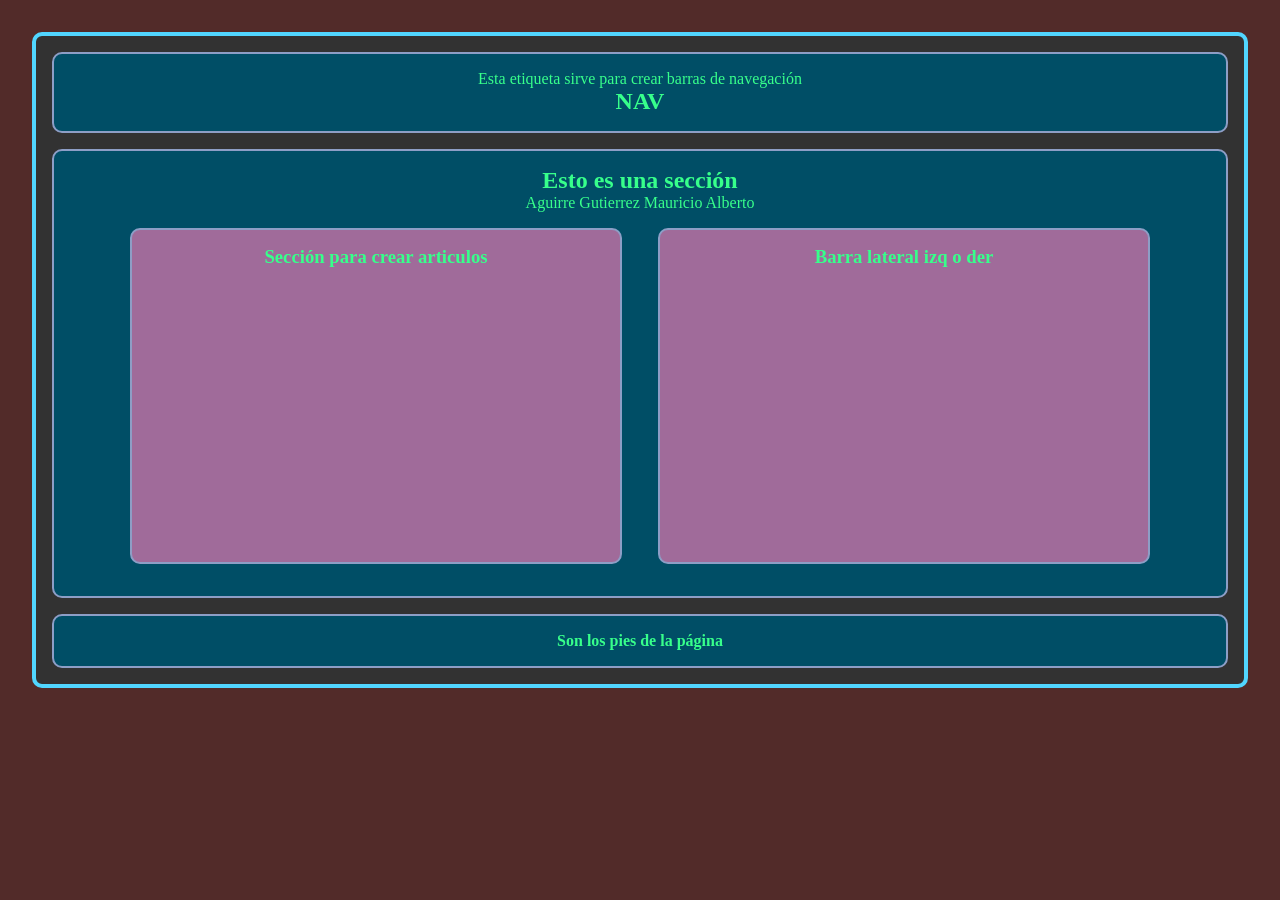
==== index.html @ b385bb75 "Mi primera pagina" ====
<!DOCTYPE html>
<html lang="en">
<head>
    <meta charset="UTF-8">
    <meta http-equiv="X-UA-Compatible" content="IE=edge">
    <meta name="viewport" content="width=device-width, initial-scale=1.0">
    <title>Mi primera Página en HTML5</title>
    <link rel="stylesheet" href="./CSS/masterstyle.css">
</head>
<body>

    <div class="main-container" >

        <nav>
            <p>Esta etiqueta sirve para crear barras de navegación </p>
            <h1>NAV</h1>
        </nav>

        <section>
            <h2>Esto es una sección</h2>
            <p>Aguirre Gutierrez Mauricio Alberto</p>
            <article>
                <h3>Sección para crear articulos</h3>
            </article>
            <aside>
                <h3>Barra lateral izq o der</h3>
            </aside>
        </section>

        <footer>
            <h4>Son los pies de la página</h4>
        </footer>

    </div>
    
</body>
</html>
---- CSS/masterstyle.css ----
*{
    padding:0;
    margin:0;
    color:#37FF8B;
    text-align: center;
}

html, body{
    background-color: #522B29;
}

.main-container{
    border:4px solid #51D6FF;
    border-radius: 10px;
    margin: 2rem;
    background-color: rgb(50, 50, 50);
}

nav, section, footer, article, aside{
    border: 2px solid #8D9EC6;
    margin: 1rem;
    border-radius: 10px;
    padding: 1rem;
}

article, aside{
    width:40%;
    display: inline-block;
    height: 300px;
    background-color: #A06B9A;

}

nav, section, footer{
    background-color: #004E66;
}
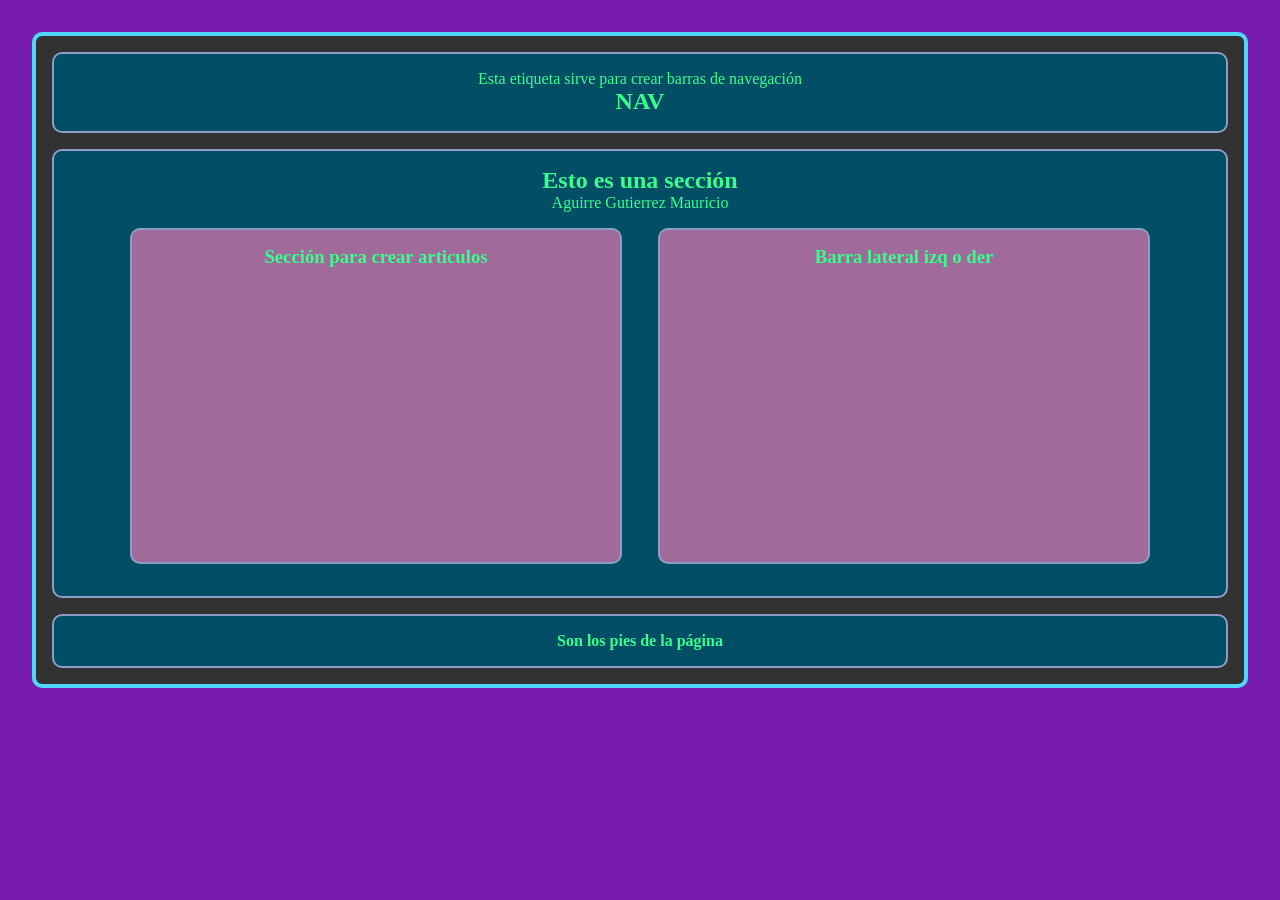
==== commit 147f9337: "cambio" ====
--- a/index.html
+++ b/index.html
@@ -18,7 +18,7 @@
 
         <section>
             <h2>Esto es una sección</h2>
-            <p>Aguirre Gutierrez Mauricio Alberto</p>
+            <p>Aguirre Gutierrez Mauricio</p>
             <article>
                 <h3>Sección para crear articulos</h3>
             </article>
@@ -34,4 +34,14 @@
     </div>
     
 </body>
-</html>+</html>
+
+
+<!DOCTYPE html>
+<html lang="en">
+<head>
+    <meta charset="UTF-8">
+    <meta http-equiv="X-UA-Compatible" content="IE=edge">
+    <meta name="viewport" content="width=device-width, initial-scale=1.0">
+    <title>Document</title>
+</head>
--- a/CSS/masterstyle.css
+++ b/CSS/masterstyle.css
@@ -6,7 +6,7 @@
 }
 
 html, body{
-    background-color: #522B29;
+    background-color: #781cad;
 }
 
 .main-container{
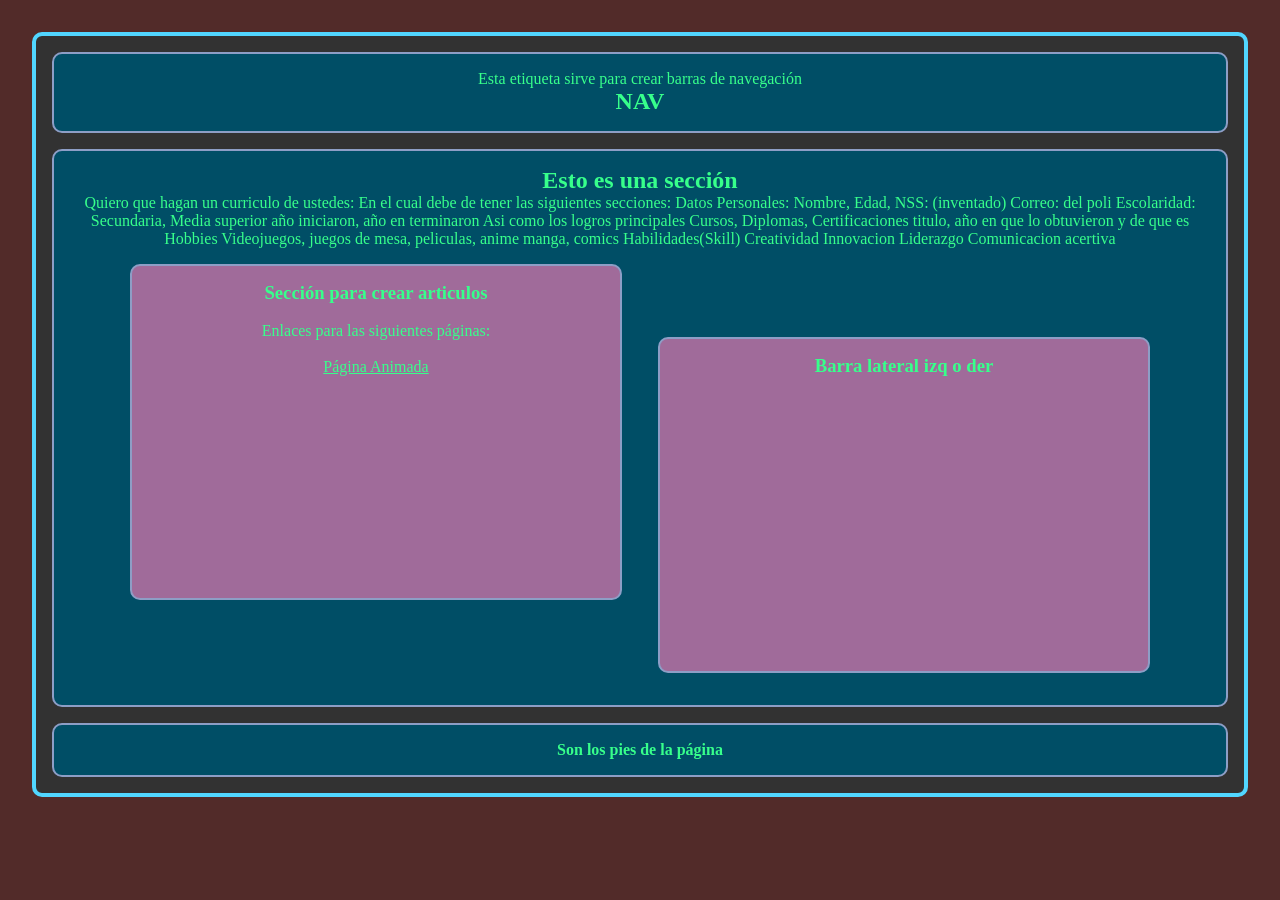
==== commit 313dce7a: "cambios 2" ====
--- a/index.html
+++ b/index.html
@@ -1,4 +1,4 @@
-<!DOCTYPE html>
+<!--<!DOCTYPE html>
 <html lang="en">
 <head>
     <meta charset="UTF-8">
@@ -44,4 +44,75 @@
     <meta http-equiv="X-UA-Compatible" content="IE=edge">
     <meta name="viewport" content="width=device-width, initial-scale=1.0">
     <title>Document</title>
-</head>+</head>-->
+<!DOCTYPE html>
+<html lang="en">
+<head>
+    <meta charset="UTF-8">
+    <meta http-equiv="X-UA-Compatible" content="IE=edge">
+    <meta name="viewport" content="width=device-width, initial-scale=1.0">
+    <title>Mi primera Página en HTML5</title>
+    <link rel="stylesheet" href="./CSS/masterstyle.css">
+</head>
+<body>
+
+    <div class="main-container" >
+
+        <nav>
+            <p>Esta etiqueta sirve para crear barras de navegación </p>
+            <h1>NAV</h1>
+        </nav>
+
+        <section>
+            <h2>Esto es una sección</h2>
+            <p>
+                Quiero que hagan un curriculo de ustedes:
+
+                En el cual debe de tener las siguientes secciones:
+
+                Datos Personales:
+                Nombre, Edad, NSS: (inventado) 
+                Correo: del poli
+
+                Escolaridad:
+                Secundaria, Media superior
+                año iniciaron, año en terminaron
+                Asi como los logros principales
+
+                Cursos, Diplomas, Certificaciones
+                titulo, año en que lo obtuvieron y de que es
+
+                Hobbies
+                Videojuegos, juegos de mesa, peliculas, anime
+                manga, comics
+
+                Habilidades(Skill)
+                Creatividad
+                Innovacion
+                Liderazgo
+                Comunicacion acertiva
+                
+
+
+            </p>
+            <article>
+                <h3>Sección para crear articulos</h3>
+                <br>
+                <p>Enlaces para las siguientes páginas:</p>
+                <br>
+                <a href="animacion.html" >Página Animada</a>
+
+            </article>
+            <aside>
+                <h3>Barra lateral izq o der</h3>
+            </aside>
+        </section>
+
+        <footer>
+            <h4>Son los pies de la página</h4>
+        </footer>
+
+    </div>
+    
+</body>
+</html>
--- a/CSS/masterstyle.css
+++ b/CSS/masterstyle.css
@@ -1,4 +1,4 @@
-*{
+/**{
     padding:0;
     margin:0;
     color:#37FF8B;
@@ -33,4 +33,40 @@
 
 nav, section, footer{
     background-color: #004E66;
+}*/
+*{
+    padding:0;
+    margin:0;
+    color:#37FF8B;
+    text-align: center;
+}
+
+html, body{
+    background-color: #522B29;
+}
+
+.main-container{
+    border:4px solid #51D6FF;
+    border-radius: 10px;
+    margin: 2rem;
+    background-color: rgb(50, 50, 50);
+}
+
+nav, section, footer, article, aside{
+    border: 2px solid #8D9EC6;
+    margin: 1rem;
+    border-radius: 10px;
+    padding: 1rem;
+}
+
+article, aside{
+    width:40%;
+    display: inline-block;
+    height: 300px;
+    background-color: #A06B9A;
+
+}
+
+nav, section, footer{
+    background-color: #004E66;
 }
--- a/CSS/masterstyle.css
+++ b/CSS/masterstyle.css
@@ -1,4 +1,4 @@
-*{
+/**{
     padding:0;
     margin:0;
     color:#37FF8B;
@@ -33,4 +33,40 @@
 
 nav, section, footer{
     background-color: #004E66;
+}*/
+*{
+    padding:0;
+    margin:0;
+    color:#37FF8B;
+    text-align: center;
+}
+
+html, body{
+    background-color: #522B29;
+}
+
+.main-container{
+    border:4px solid #51D6FF;
+    border-radius: 10px;
+    margin: 2rem;
+    background-color: rgb(50, 50, 50);
+}
+
+nav, section, footer, article, aside{
+    border: 2px solid #8D9EC6;
+    margin: 1rem;
+    border-radius: 10px;
+    padding: 1rem;
+}
+
+article, aside{
+    width:40%;
+    display: inline-block;
+    height: 300px;
+    background-color: #A06B9A;
+
+}
+
+nav, section, footer{
+    background-color: #004E66;
 }
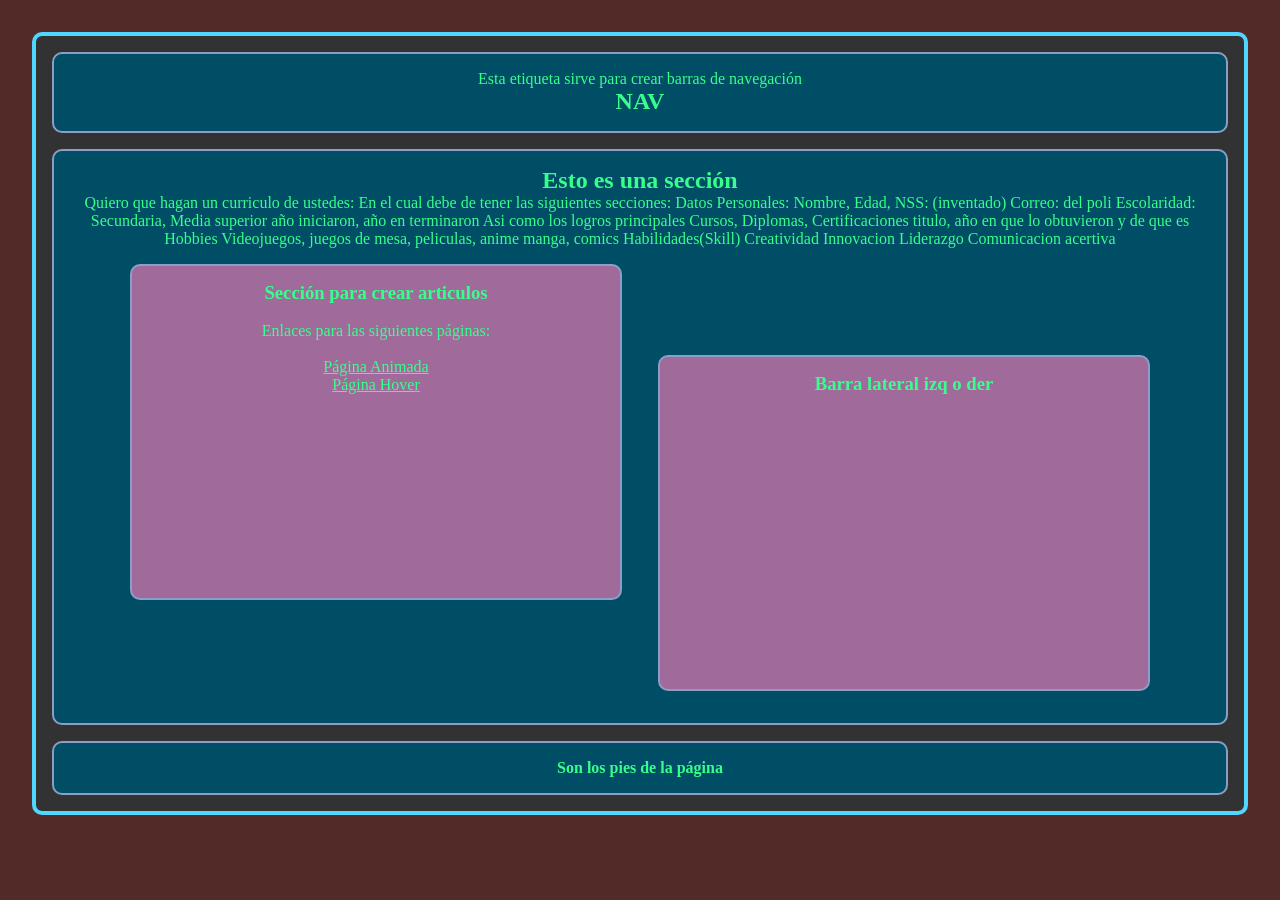
==== commit 5a946bed: "cambios 3" ====
--- a/index.html
+++ b/index.html
@@ -101,6 +101,8 @@
                 <p>Enlaces para las siguientes páginas:</p>
                 <br>
                 <a href="animacion.html" >Página Animada</a>
+                <br>
+                <a href="hovermenu.html" >Página Hover</a>
 
             </article>
             <aside>
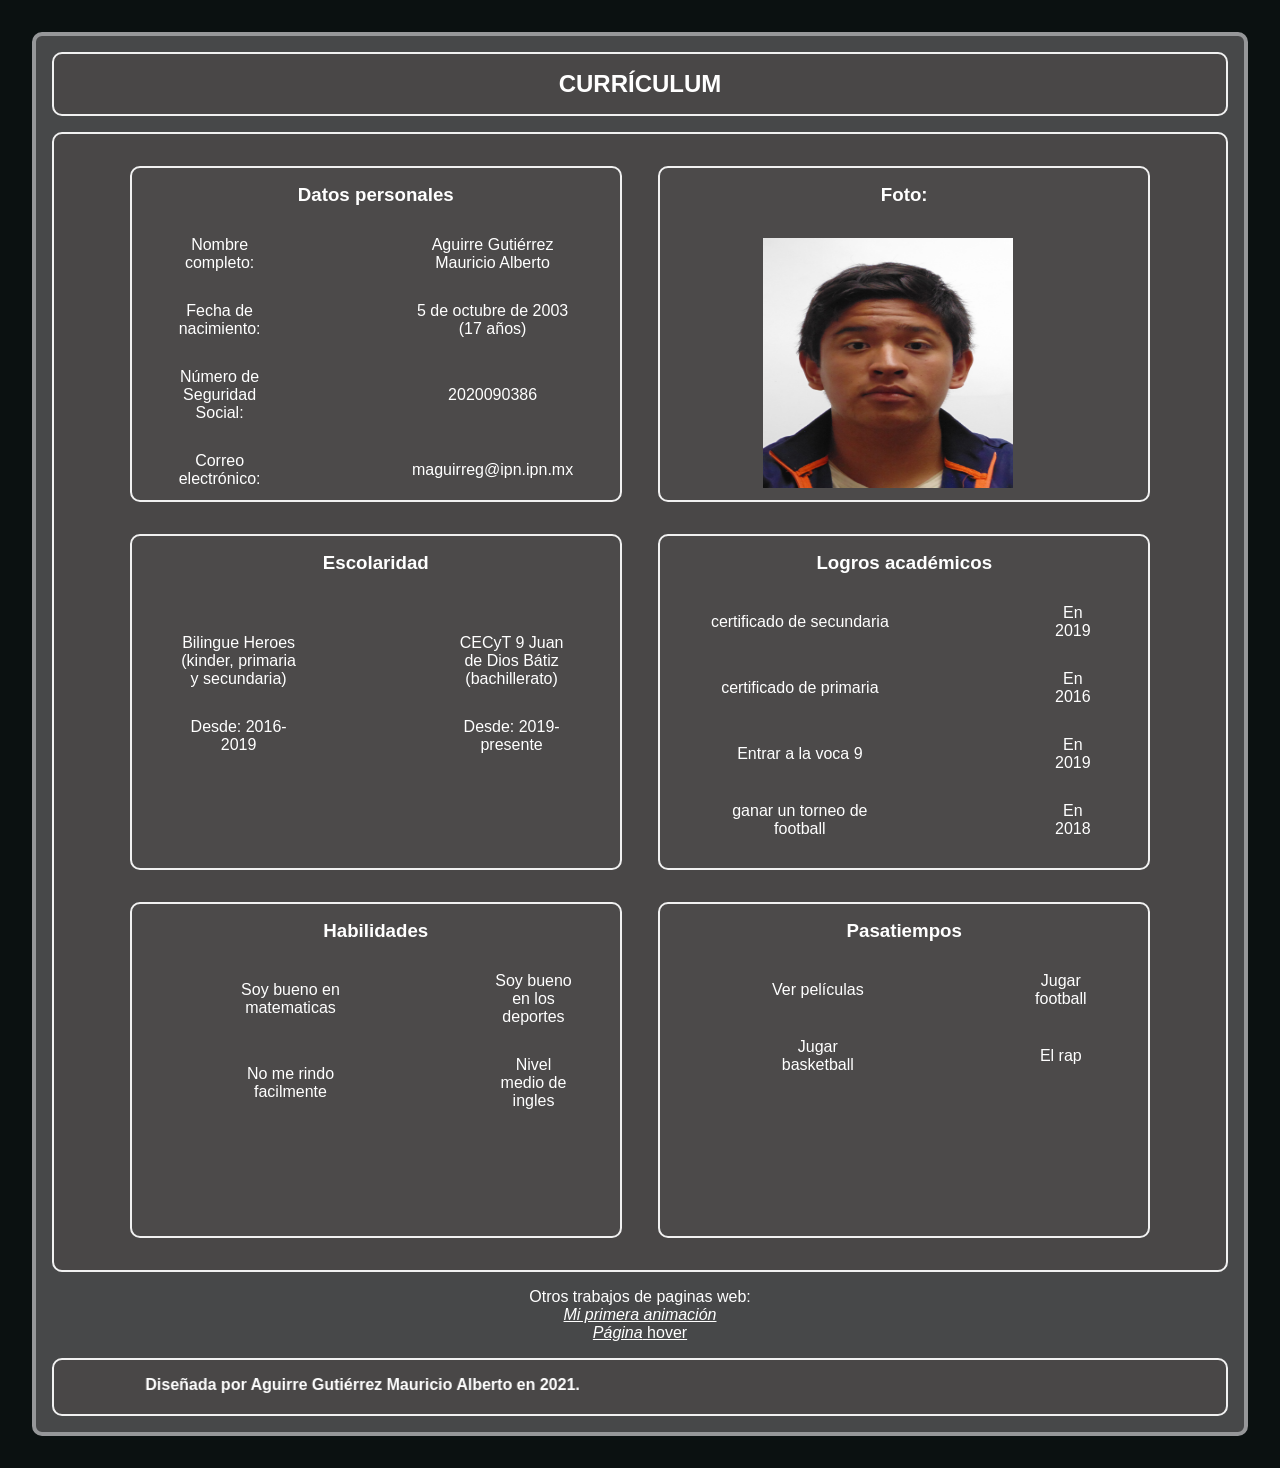
==== commit 4581726e: "Mi curriculum" ====
--- a/index.html
+++ b/index.html
@@ -44,14 +44,20 @@
     <meta http-equiv="X-UA-Compatible" content="IE=edge">
     <meta name="viewport" content="width=device-width, initial-scale=1.0">
     <title>Document</title>
-</head>-->
+</head>.-->
+
 <!DOCTYPE html>
 <html lang="en">
 <head>
+    <style>
+      body {
+        font-family: 'Trebuchet MS', sans-serif;
+      }
+    </style>
     <meta charset="UTF-8">
     <meta http-equiv="X-UA-Compatible" content="IE=edge">
     <meta name="viewport" content="width=device-width, initial-scale=1.0">
-    <title>Mi primera Página en HTML5</title>
+    <title>Currículum</title>
     <link rel="stylesheet" href="./CSS/masterstyle.css">
 </head>
 <body>
@@ -59,62 +65,167 @@
     <div class="main-container" >
 
         <nav>
-            <p>Esta etiqueta sirve para crear barras de navegación </p>
-            <h1>NAV</h1>
+            <h1><p style="text-align:center">CURRÍCULUM</p></h1>
         </nav>
-
+        
+
+      
+        <style>
+          @keyframes spin3D {
+            from { transform: rotateY(0deg) }
+            to { transform: rotateY(360deg) }
+          }
+          .spinhov3D:hover {
+            animation-name: spin3D;
+            animation-duration: 1s;
+            animation-iteration-count: 1;
+            /* linear | ease | ease-in | ease-out | ease-in-out */
+            animation-timing-function: ease-in-out;
+          }
+        </style>
+        
         <section>
-            <h2>Esto es una sección</h2>
-            <p>
-                Quiero que hagan un curriculo de ustedes:
-
-                En el cual debe de tener las siguientes secciones:
-
-                Datos Personales:
-                Nombre, Edad, NSS: (inventado) 
-                Correo: del poli
-
-                Escolaridad:
-                Secundaria, Media superior
-                año iniciaron, año en terminaron
-                Asi como los logros principales
-
-                Cursos, Diplomas, Certificaciones
-                titulo, año en que lo obtuvieron y de que es
-
-                Hobbies
-                Videojuegos, juegos de mesa, peliculas, anime
-                manga, comics
-
-                Habilidades(Skill)
-                Creatividad
-                Innovacion
-                Liderazgo
-                Comunicacion acertiva
-                
-
-
-            </p>
-            <article>
-                <h3>Sección para crear articulos</h3>
-                <br>
-                <p>Enlaces para las siguientes páginas:</p>
-                <br>
-                <a href="animacion.html" >Página Animada</a>
-                <br>
-                <a href="hovermenu.html" >Página Hover</a>
-
-            </article>
+            <article>
+                <h1 id="datos">Datos personales</h1>
+                <table>
+                    <tr>
+                      <td>Nombre completo:</td>
+                      <td><td><td><td>
+                      <td>Aguirre Gutiérrez Mauricio Alberto</td></td></td></td></td>
+                    </tr>
+                    <tr>
+                      <td>Fecha de nacimiento:</td>
+                      <td></td><td></td><td></td><td></td>
+                      <td>5 de octubre de 2003 (17 años)</td>
+                    </tr>
+                      <td>Número de Seguridad Social:</td>
+                      <td></td><td></td><td></td><td></td>
+                      <td>2020090386</td>
+                      <tr>
+                        <td>Correo electrónico:</td>
+                        <td></td><td></td><td></td><td></td>
+                        <td>maguirreg@ipn.ipn.mx</td>
+                      </tr>
+                      
+                    
+                  </table>
+            </article>
+            
+            
             <aside>
-                <h3>Barra lateral izq o der</h3>
+              <h1>Foto:</h1>
+              <table class="tabla" >
+                  <tr>
+                    <td>
+                    <img src="2020090386.jpg" class="spinhov3D" style="float:right" width="250" height="250">
+                  </tr></td>
+                </table>
+          </aside>
+
+
+
+
+            <!--Este es el segundo bloque de recuadros.-->
+            <article>
+                <h1 id="escuela">Escolaridad</h1>
+                <table>
+                    <tr>
+                      <td></td>
+                      <td></td><td></td><td></td><td></td>
+                      <td></td>
+                    </tr>
+                    <tr>
+                      <td>Bilingue Heroes<br>(kinder, primaria y secundaria)</td>
+                      <td></td><td></td><td></td><td></td>
+                      <td>CECyT 9 Juan de Dios Bátiz<br>(bachillerato)</td>
+                    </tr>
+                      <td>Desde: 2016-2019</td>
+                      <td></td><td></td><td></td><td></td>
+                      <td>Desde: 2019-presente</td>
+                    <tr>
+                      <td></td>
+                      <td></td><td></td><td></td><td></td>
+                      <td></td>
+                    </tr>
+                  </table>
+            </article>
+            <aside>
+                <h1>Logros académicos</h1>
+                <table>
+                    <tr>
+                      <td>certificado de secundaria </td>
+                      <td></td><td></td><td></td><td></td>
+                      <td>En 2019</td>
+                    </tr>
+                    <tr>
+                      <td>certificado de primaria</td>
+                      <td></td><td></td><td></td><td></td>
+                      <td>En 2016</td>
+                    </tr>
+                    <td>Entrar a la voca 9</td>
+                    <td></td><td></td><td></td><td></td>
+                    <td>En 2019<br></td>
+                  </tr>
+                  <td>ganar un torneo de football</td>
+                      <td></td><td></td><td></td><td></td>
+                      <td>En 2018<br></td>
+                    </tr>
+                  </table>
             </aside>
+            <!--Este es el tercer bloque.-->
+            <article>
+                <h1 id="docs">Habilidades</h1>
+                <table>
+                    <tr>
+                    <td></td><td></td>
+                    <td>Soy bueno en matematicas</td>
+                    <td></td><td></td><td></td><td></td>
+                    <td>Soy bueno en los deportes</td>
+                  </tr>
+                  <tr>
+                    <td></td><td></td>
+                    <td>No me rindo facilmente</td>
+                    <td></td><td></td><td></td><td></td>
+                    <td>Nivel medio de ingles</td>
+                  </tr>
+                </table>
+            </article>
+            <article>
+                <h1 id="hobby">Pasatiempos</h1>
+                <table>
+                  <tr>
+                    <td></td><td></td>
+                    <td>Ver películas</td>
+                    <td></td><td></td><td></td><td></td>
+                    <td>Jugar football</td>
+                  </tr>
+                  <tr>
+                    <td></td><td></td>
+                    <td>Jugar basketball</td>
+                    <td></td><td></td><td></td><td></td>
+                    <td>El rap</td>
+                  </tr>
+                </table>
+            </article>
+           
+            
         </section>
-
+        <p>Otros trabajos de paginas web:
+          <br> <a href="animacion.html"><i>Mi primera animación</i></a>
+          <br> <a href="hovermenu.html"><i>Página</i> hover</a>
+        </p>
         <footer>
-            <h4>Son los pies de la página</h4>
+         
+            <h4><marquee  behavior="scroll" direction="right" scrollamount="25"><p style="text-align:left">Diseñada por Aguirre Gutiérrez Mauricio Alberto en 2021.</p></marquee></h4>
+         
         </footer>
-
+        
     </div>
     
 </body>
-</html>+</html>
+
+
+
+
+
--- a/CSS/masterstyle.css
+++ b/CSS/masterstyle.css
@@ -37,23 +37,23 @@
 *{
     padding:0;
     margin:0;
-    color:#37FF8B;
+    color:#ffffff;
     text-align: center;
 }
 
 html, body{
-    background-color: #522B29;
+    background-color: #0b1111;
 }
 
 .main-container{
-    border:4px solid #51D6FF;
+    border:4px solid #969799;
     border-radius: 10px;
     margin: 2rem;
-    background-color: rgb(50, 50, 50);
+    background-color: rgb(71, 72, 73);
 }
 
 nav, section, footer, article, aside{
-    border: 2px solid #8D9EC6;
+    border: 2px solid #f1f1f1;
     margin: 1rem;
     border-radius: 10px;
     padding: 1rem;
@@ -63,10 +63,85 @@
     width:40%;
     display: inline-block;
     height: 300px;
-    background-color: #A06B9A;
+    background-color: #5351515d;
 
 }
 
 nav, section, footer{
-    background-color: #004E66;
-}+    background-color: #494747;
+}
+
+th, td{
+    padding: 0%;
+}
+
+table{
+    border-spacing: 30px;
+}
+
+/*CSS de animación*/
+  .menu {
+    display: flex;
+    justify-content: center;
+  }
+
+  .tabla{
+    margin: .1rem;
+    width: 80%;
+    justify-content: center;
+  }
+  
+  .menu li {
+    margin-right: 70px;
+  }
+  
+  .menu a {
+    position: relative;
+    display: block;
+    overflow: hidden;
+  }
+  
+  .menu a span {
+    transition: transform 0.2s ease-out;
+  }
+  
+  .menu a span:first-child {
+    display: inline-block;
+    padding: 10px;
+  }
+  
+  .menu a span:last-child {
+    position: absolute;
+    top: 0;
+    right: 0;
+    bottom: 0;
+    left: 0;
+    display: flex;
+    align-items: center;
+    justify-content: center;
+    transform: translateY(-100%);
+  }
+  
+  .menu i {
+    font-size: 30px;
+  }
+  
+  .menu a:hover span:first-child {
+    transform: translateY(100%);
+  }
+  
+  .menu a:hover span:last-child,
+  .menu[data-animation] a:hover span:last-child {
+    transform: none;
+  }
+
+/*animaciones*/
+
+.menu[data-animation="to-top"] a span:last-child {
+    transform: translateY(100%);
+  }
+  
+  .menu[data-animation="to-top"] a:hover span:first-child {
+    transform: translateY(-100%);
+  }
+  
--- a/CSS/masterstyle.css
+++ b/CSS/masterstyle.css
@@ -37,23 +37,23 @@
 *{
     padding:0;
     margin:0;
-    color:#37FF8B;
+    color:#ffffff;
     text-align: center;
 }
 
 html, body{
-    background-color: #522B29;
+    background-color: #0b1111;
 }
 
 .main-container{
-    border:4px solid #51D6FF;
+    border:4px solid #969799;
     border-radius: 10px;
     margin: 2rem;
-    background-color: rgb(50, 50, 50);
+    background-color: rgb(71, 72, 73);
 }
 
 nav, section, footer, article, aside{
-    border: 2px solid #8D9EC6;
+    border: 2px solid #f1f1f1;
     margin: 1rem;
     border-radius: 10px;
     padding: 1rem;
@@ -63,10 +63,85 @@
     width:40%;
     display: inline-block;
     height: 300px;
-    background-color: #A06B9A;
+    background-color: #5351515d;
 
 }
 
 nav, section, footer{
-    background-color: #004E66;
-}+    background-color: #494747;
+}
+
+th, td{
+    padding: 0%;
+}
+
+table{
+    border-spacing: 30px;
+}
+
+/*CSS de animación*/
+  .menu {
+    display: flex;
+    justify-content: center;
+  }
+
+  .tabla{
+    margin: .1rem;
+    width: 80%;
+    justify-content: center;
+  }
+  
+  .menu li {
+    margin-right: 70px;
+  }
+  
+  .menu a {
+    position: relative;
+    display: block;
+    overflow: hidden;
+  }
+  
+  .menu a span {
+    transition: transform 0.2s ease-out;
+  }
+  
+  .menu a span:first-child {
+    display: inline-block;
+    padding: 10px;
+  }
+  
+  .menu a span:last-child {
+    position: absolute;
+    top: 0;
+    right: 0;
+    bottom: 0;
+    left: 0;
+    display: flex;
+    align-items: center;
+    justify-content: center;
+    transform: translateY(-100%);
+  }
+  
+  .menu i {
+    font-size: 30px;
+  }
+  
+  .menu a:hover span:first-child {
+    transform: translateY(100%);
+  }
+  
+  .menu a:hover span:last-child,
+  .menu[data-animation] a:hover span:last-child {
+    transform: none;
+  }
+
+/*animaciones*/
+
+.menu[data-animation="to-top"] a span:last-child {
+    transform: translateY(100%);
+  }
+  
+  .menu[data-animation="to-top"] a:hover span:first-child {
+    transform: translateY(-100%);
+  }
+  
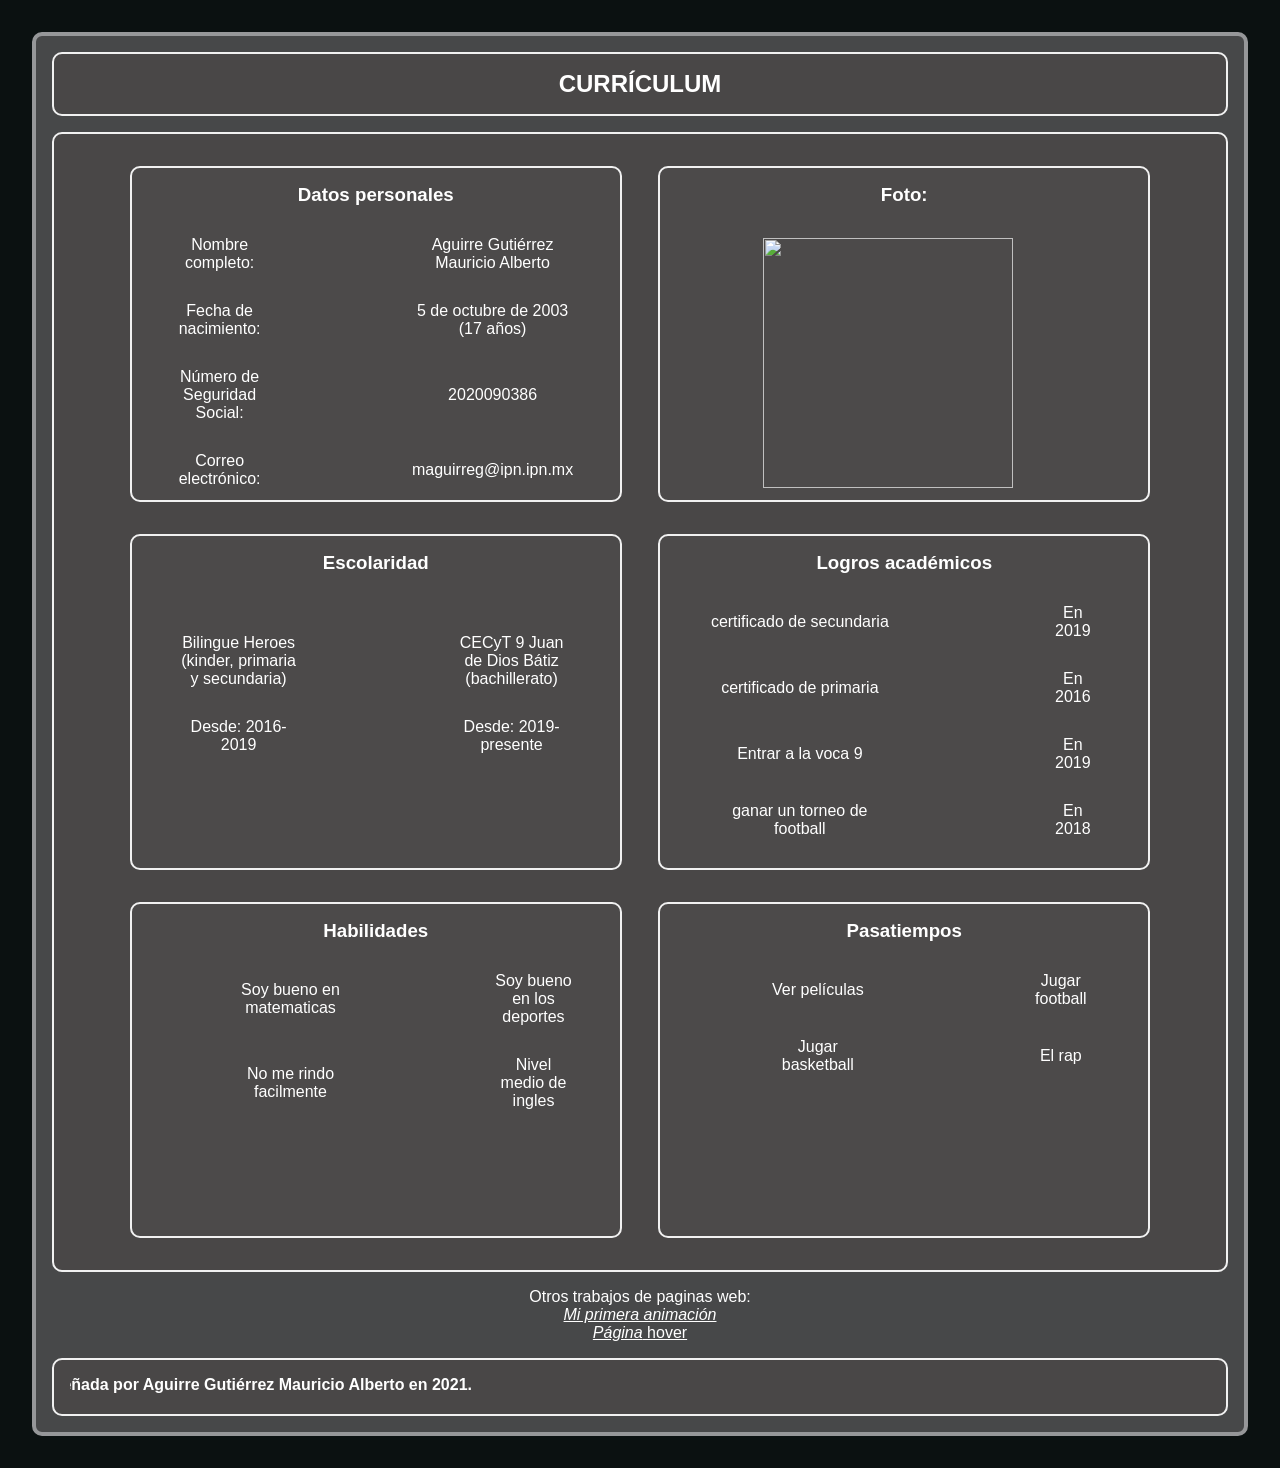
==== commit 430d4732: "Problemas de javascript" ====
--- a/index.html
+++ b/index.html
@@ -117,7 +117,7 @@
               <table class="tabla" >
                   <tr>
                     <td>
-                    <img src="2020090386.jpg" class="spinhov3D" style="float:right" width="250" height="250">
+                    <img src="IMG/2020090386.jpg" class="spinhov3D" style="float:right" width="250" height="250">
                   </tr></td>
                 </table>
           </aside>
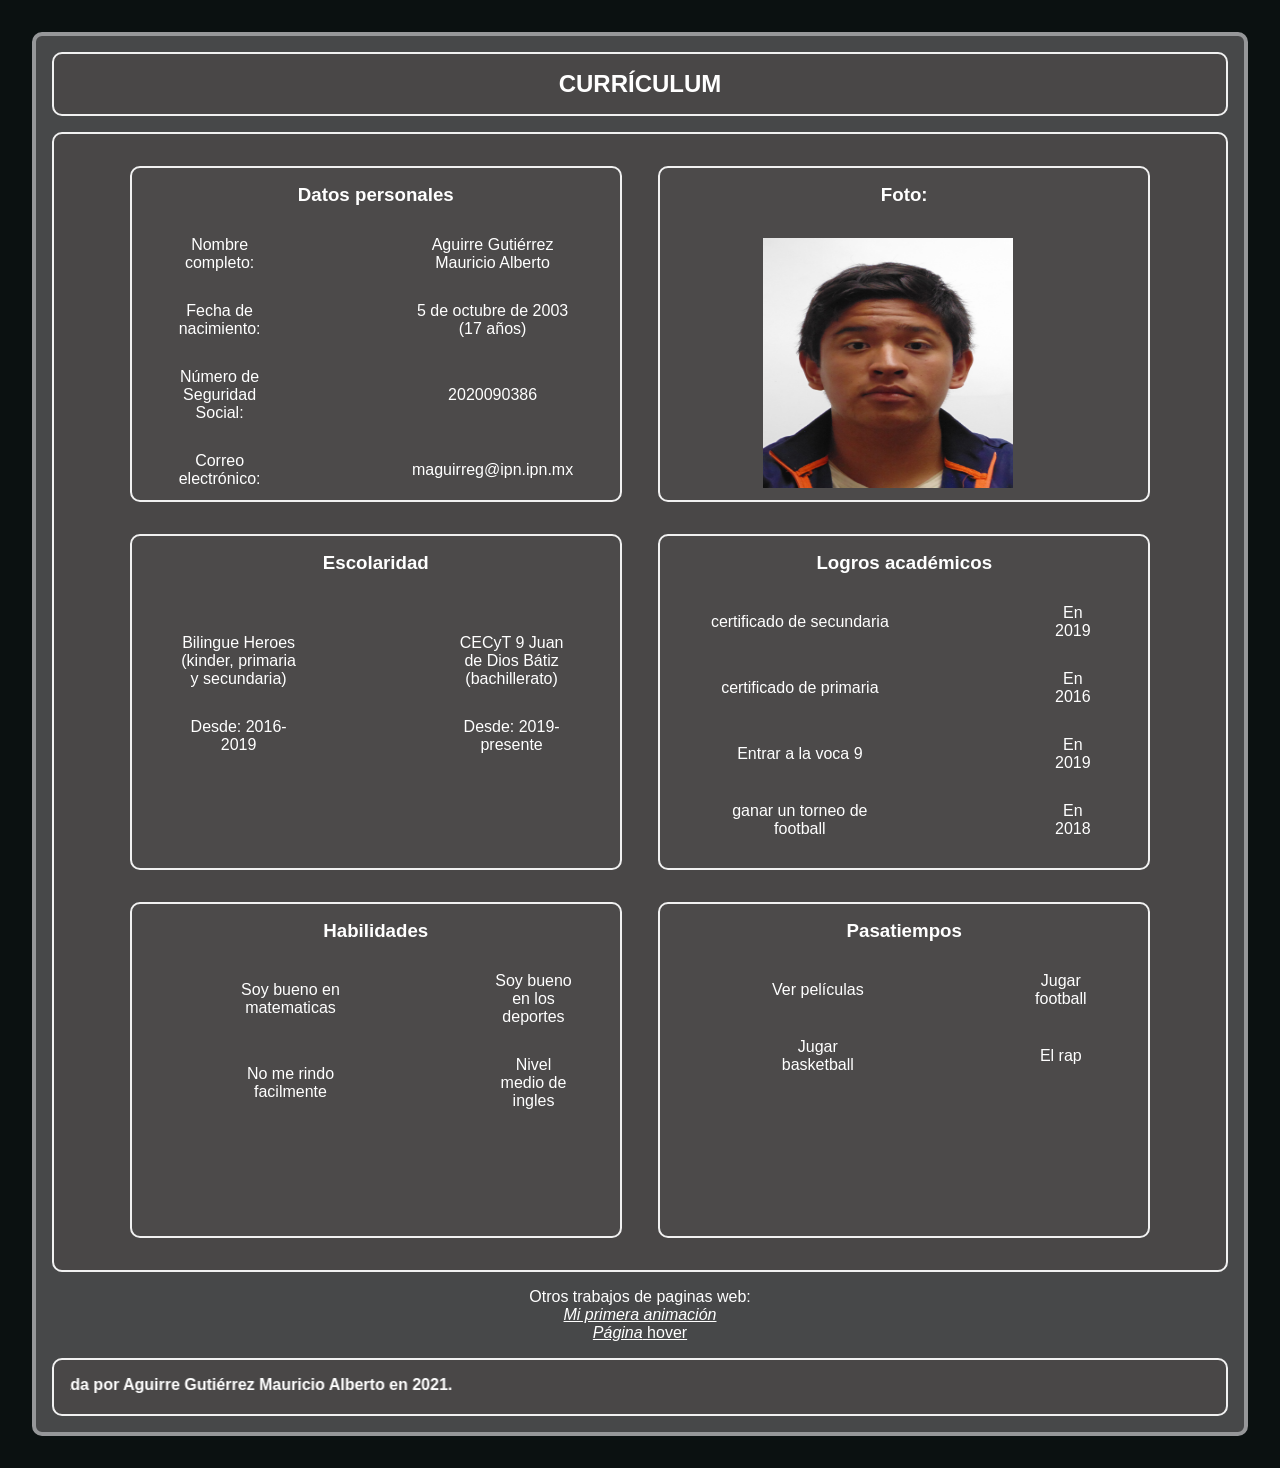
==== commit ac54bebd: "imagen faltante" ====
--- a/index.html
+++ b/index.html
@@ -117,7 +117,7 @@
               <table class="tabla" >
                   <tr>
                     <td>
-                    <img src="IMG/2020090386.jpg" class="spinhov3D" style="float:right" width="250" height="250">
+                    <img src="img/2020090386.jpg" class="spinhov3D" style="float:right" width="250" height="250">
                   </tr></td>
                 </table>
           </aside>
